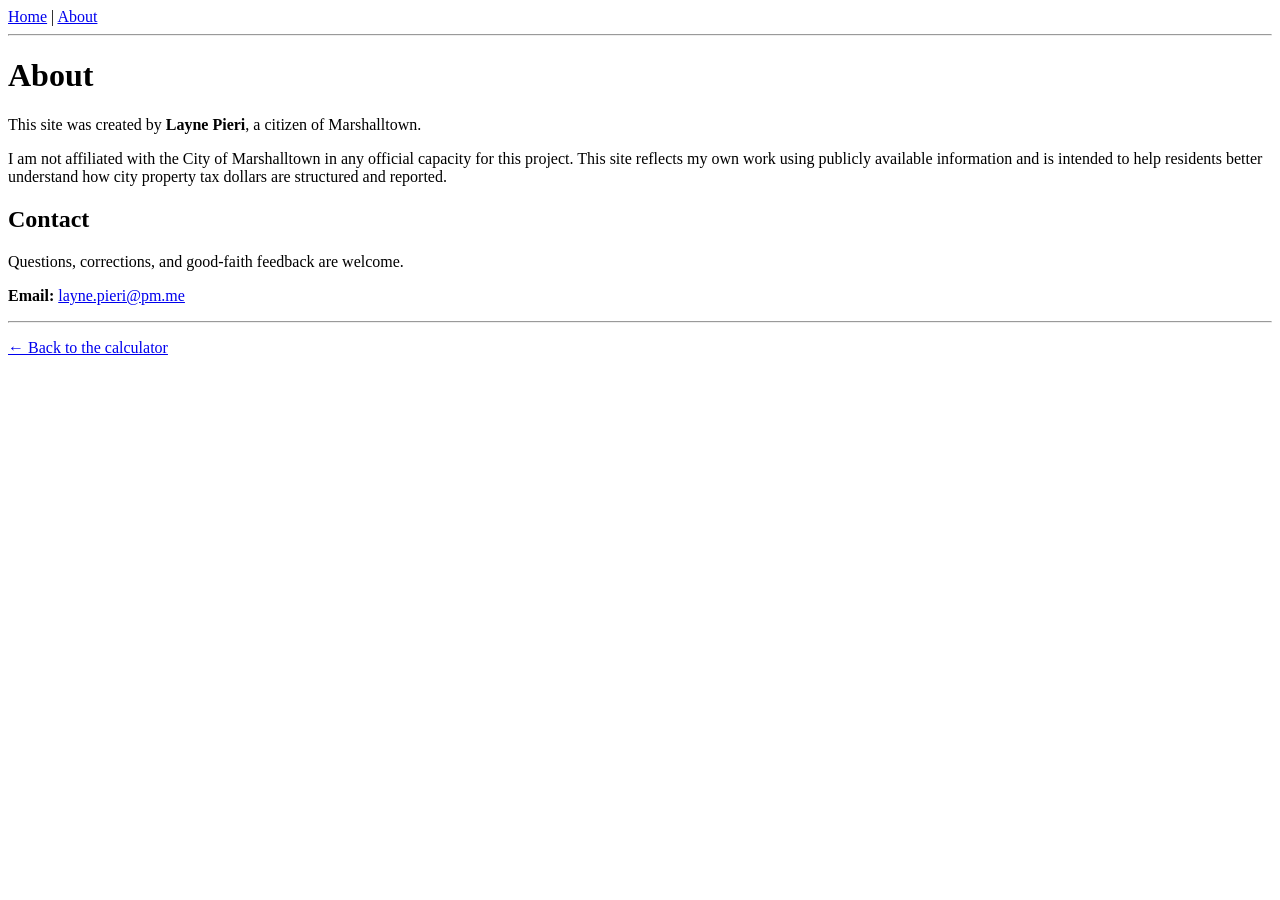
==== about.html @ 5cb39fc7 "Create about.html" ====
<!DOCTYPE html>
<html lang="en">
<head>
  <meta charset="UTF-8">
  <title>About – Where Your City Property Taxes Go</title>
</head>

<body>

<nav>
  <a href="index.html">Home</a> |
  <a href="about.html">About</a>
</nav>

<hr>

<h1>About</h1>

<p>
This site was created by <strong>Layne Pieri</strong>, a citizen of Marshalltown.
</p>

<p>
I am not affiliated with the City of Marshalltown in any official capacity for this project.
This site reflects my own work using publicly available information and is intended
to help residents better understand how city property tax dollars are structured and reported.
</p>

<h2>Contact</h2>

<p>
Questions, corrections, and good‑faith feedback are welcome.
</p>

<p>
<strong>Email:</strong> <a href="mailto:layne.pieri@pm.me">layne.pieri@pm.me</a>
</p>

<hr>

<p>
<a href="index.html">← Back to the calculator</a>
</p>

</body>
</html>
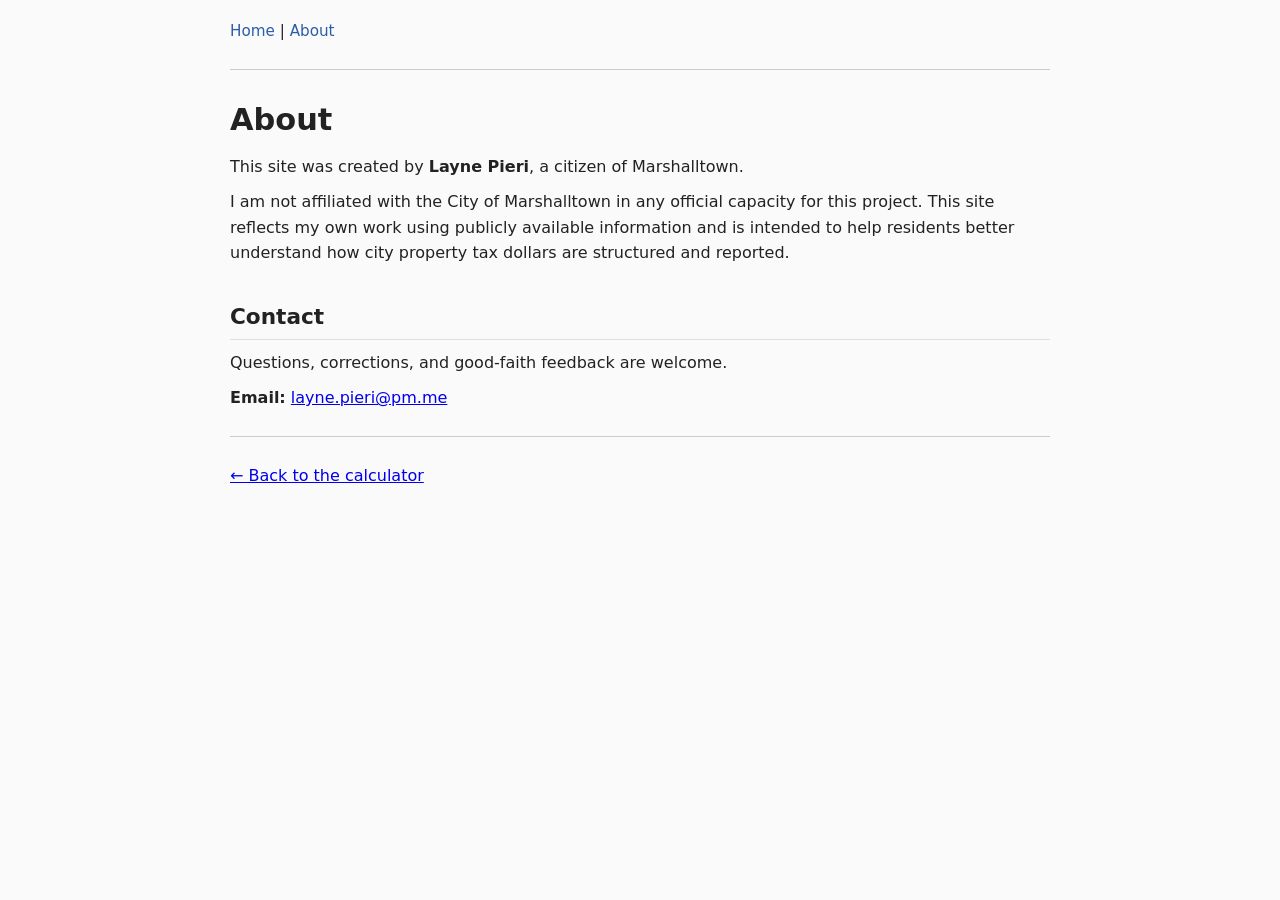
==== commit 5de8f886: "Update about.html" ====
--- a/about.html
+++ b/about.html
@@ -1,9 +1,12 @@
 <!DOCTYPE html>
 <html lang="en">
+
 <head>
   <meta charset="UTF-8">
-  <title>About – Where Your City Property Taxes Go</title>
+  <title>Where Your City Property Taxes Go (FY26)</title>
+  <link rel="stylesheet" href="style.css">
 </head>
+
 
 <body>
 
--- a/style.css
+++ b/style.css
@@ -0,0 +1,91 @@
+/* Overall page */
+body {
+  max-width: 820px;
+  margin: 0 auto;
+  padding: 1.2em;
+  font-family: system-ui, -apple-system, BlinkMacSystemFont,
+               "Segoe UI", Roboto, sans-serif;
+  line-height: 1.6;
+  color: #222;
+  background-color: #fafafa;
+}
+
+/* Navigation */
+nav {
+  font-size: 0.95em;
+  margin-bottom: 0.6em;
+}
+
+nav a {
+  text-decoration: none;
+  color: #2b5dab;
+}
+
+nav a:hover {
+  text-decoration: underline;
+}
+
+/* Headings */
+h1 {
+  margin-top: 0.4em;
+  margin-bottom: 0.2em;
+  font-size: 1.9em;
+}
+
+h2 {
+  margin-top: 1.6em;
+  margin-bottom: 0.4em;
+  font-size: 1.35em;
+  border-bottom: 1px solid #ddd;
+  padding-bottom: 0.2em;
+}
+
+h3 {
+  margin-top: 1.2em;
+  margin-bottom: 0.2em;
+  font-size: 1.1em;
+}
+
+/* Paragraphs and lists */
+p {
+  margin: 0.6em 0;
+}
+
+ul, ol {
+  margin-left: 1.3em;
+}
+
+/* Calculator elements */
+input[type="number"] {
+  font-size: 1em;
+  padding: 0.3em 0.4em;
+  width: 160px;
+}
+
+button {
+  font-size: 1em;
+  padding: 0.4em 0.8em;
+  margin-top: 0.3em;
+  cursor: pointer;
+}
+
+/* Results box */
+#results {
+  margin-top: 1em;
+  padding: 0.7em 0.9em;
+  background-color: #ffffff;
+  border: 1px solid #ddd;
+  border-radius: 4px;
+}
+
+/* Horizontal rules */
+hr {
+  margin: 1.6em 0;
+  border: none;
+  border-top: 1px solid #ccc;
+}
+
+/* Small / explanatory text */
+small, em {
+  color: #555;
+}
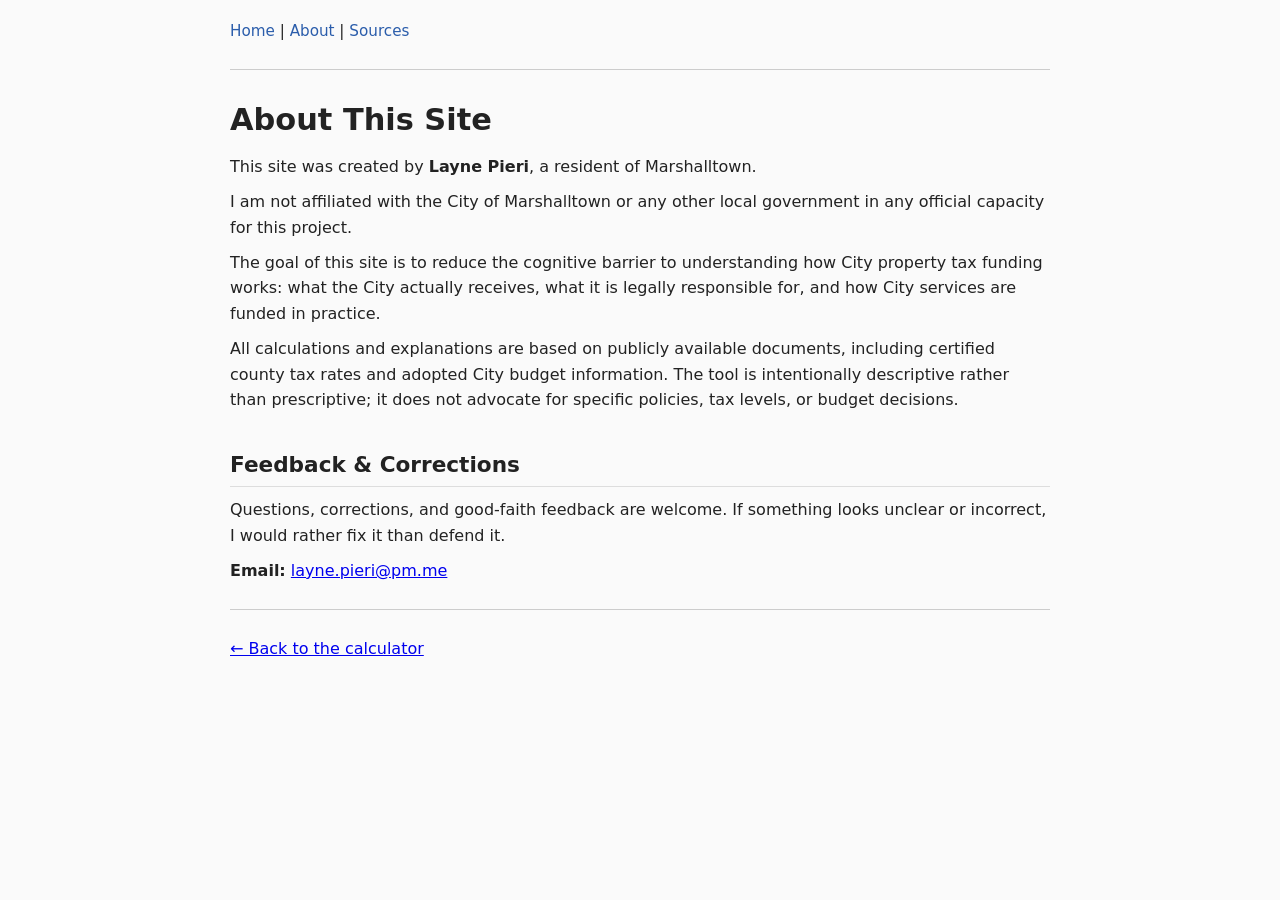
==== commit 84dbb7f0: "Update about.html" ====
--- a/about.html
+++ b/about.html
@@ -3,40 +3,54 @@
 
 <head>
   <meta charset="UTF-8">
-  <title>Where Your City Property Taxes Go (FY26)</title>
+  <title>About This Site</title>
   <link rel="stylesheet" href="style.css">
 </head>
-
 
 <body>
 
 <nav>
   <a href="index.html">Home</a> |
-  <a href="about.html">About</a>
+  <a href="about.html">About</a> |
+  <a href="sources.html">Sources</a>
 </nav>
 
 <hr>
 
-<h1>About</h1>
+<h1>About This Site</h1>
 
 <p>
-This site was created by <strong>Layne Pieri</strong>, a citizen of Marshalltown.
+This site was created by <strong>Layne Pieri</strong>, a resident of Marshalltown.
 </p>
 
 <p>
-I am not affiliated with the City of Marshalltown in any official capacity for this project.
-This site reflects my own work using publicly available information and is intended
-to help residents better understand how city property tax dollars are structured and reported.
+I am not affiliated with the City of Marshalltown or any other local government
+in any official capacity for this project.
 </p>
 
-<h2>Contact</h2>
+<p>
+The goal of this site is to reduce the cognitive barrier to understanding how
+City property tax funding works: what the City actually receives, what it is
+legally responsible for, and how City services are funded in practice.
+</p>
+
+<p>
+All calculations and explanations are based on publicly available documents,
+including certified county tax rates and adopted City budget information.
+The tool is intentionally descriptive rather than prescriptive; it does not
+advocate for specific policies, tax levels, or budget decisions.
+</p>
+
+<h2>Feedback & Corrections</h2>
 
 <p>
 Questions, corrections, and good‑faith feedback are welcome.
+If something looks unclear or incorrect, I would rather fix it than defend it.
 </p>
 
 <p>
-<strong>Email:</strong> <a href="mailto:layne.pieri@pm.me">layne.pieri@pm.me</a>
+<strong>Email:</strong>
+<a href="mailto:layne.pieri@pm.me">layne.pieri@pm.me</a>
 </p>
 
 <hr>
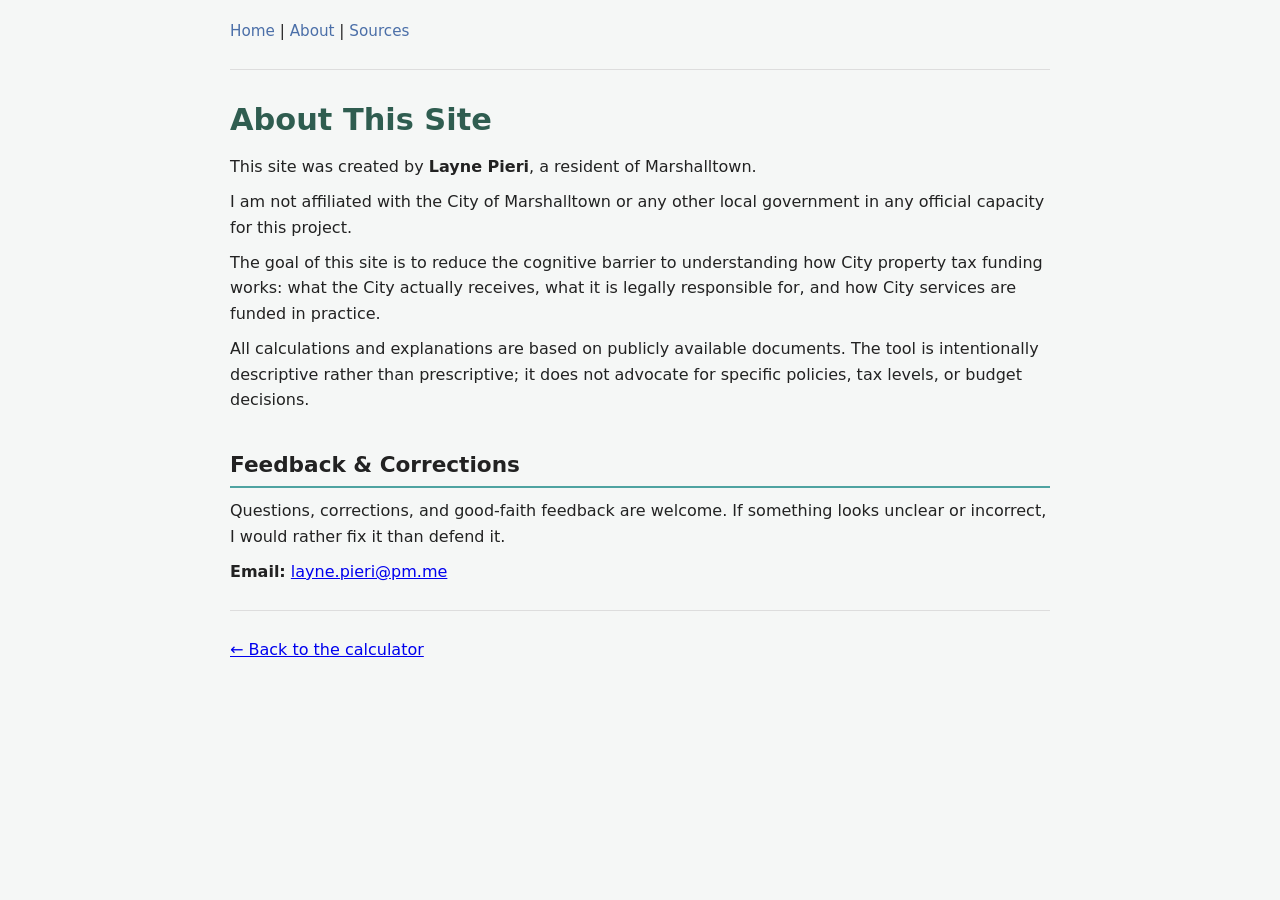
==== commit 54b3d846: "Update about.html" ====
--- a/about.html
+++ b/about.html
@@ -20,43 +20,42 @@
 <h1>About This Site</h1>
 
 <p>
-This site was created by <strong>Layne Pieri</strong>, a resident of Marshalltown.
+  This site was created by <strong>Layne Pieri</strong>, a resident of Marshalltown.
 </p>
 
 <p>
-I am not affiliated with the City of Marshalltown or any other local government
-in any official capacity for this project.
+  I am not affiliated with the City of Marshalltown or any other local government
+  in any official capacity for this project.
 </p>
 
 <p>
-The goal of this site is to reduce the cognitive barrier to understanding how
-City property tax funding works: what the City actually receives, what it is
-legally responsible for, and how City services are funded in practice.
+  The goal of this site is to reduce the cognitive barrier to understanding how
+  City property tax funding works: what the City actually receives, what it is
+  legally responsible for, and how City services are funded in practice.
 </p>
 
 <p>
-All calculations and explanations are based on publicly available documents,
-including certified county tax rates and adopted City budget information.
-The tool is intentionally descriptive rather than prescriptive; it does not
-advocate for specific policies, tax levels, or budget decisions.
+  All calculations and explanations are based on publicly available documents.
+  The tool is intentionally descriptive rather than prescriptive; it does not
+  advocate for specific policies, tax levels, or budget decisions.
 </p>
 
-<h2>Feedback & Corrections</h2>
+<h2>Feedback &amp; Corrections</h2>
 
 <p>
-Questions, corrections, and good‑faith feedback are welcome.
-If something looks unclear or incorrect, I would rather fix it than defend it.
+  Questions, corrections, and good‑faith feedback are welcome.
+  If something looks unclear or incorrect, I would rather fix it than defend it.
 </p>
 
 <p>
-<strong>Email:</strong>
-<a href="mailto:layne.pieri@pm.me">layne.pieri@pm.me</a>
+  <strong>Email:</strong>
+  <a href="mailto:layne.pieri@pm.me">layne.pieri@pm.me</a>
 </p>
 
 <hr>
 
 <p>
-<a href="index.html">← Back to the calculator</a>
+  <a href="index.html">&larr; Back to the calculator</a>
 </p>
 
 </body>
--- a/style.css
+++ b/style.css
@@ -1,3 +1,17 @@
+/* ===============================
+   Color palette (Marshalltown‑adjacent)
+   =============================== */
+
+:root {
+  --mt-green-dark: #2f5d50;   /* deep civic green */
+  --mt-green: #4fa3a1;        /* teal accent */
+  --mt-blue: #4b6fa8;         /* muted civic blue */
+  --mt-gray: #f5f7f6;
+  --text-main: #222;
+  --text-muted: #555;
+  --border-light: #ddd;
+}
+
 /* Overall page */
 body {
   max-width: 820px;
@@ -6,8 +20,8 @@
   font-family: system-ui, -apple-system, BlinkMacSystemFont,
                "Segoe UI", Roboto, sans-serif;
   line-height: 1.6;
-  color: #222;
-  background-color: #fafafa;
+  color: var(--text-main);
+  background-color: var(--mt-gray);
 }
 
 /* Navigation */
@@ -18,7 +32,7 @@
 
 nav a {
   text-decoration: none;
-  color: #2b5dab;
+  color: var(--mt-blue);
 }
 
 nav a:hover {
@@ -30,13 +44,14 @@
   margin-top: 0.4em;
   margin-bottom: 0.2em;
   font-size: 1.9em;
+  color: var(--mt-green-dark);
 }
 
 h2 {
   margin-top: 1.6em;
   margin-bottom: 0.4em;
   font-size: 1.35em;
-  border-bottom: 1px solid #ddd;
+  border-bottom: 2px solid var(--mt-green);
   padding-bottom: 0.2em;
 }
 
@@ -44,6 +59,7 @@
   margin-top: 1.2em;
   margin-bottom: 0.2em;
   font-size: 1.1em;
+  color: var(--mt-green-dark);
 }
 
 /* Paragraphs and lists */
@@ -56,25 +72,36 @@
 }
 
 /* Calculator elements */
-input[type="number"] {
+input[type="number"],
+select {
   font-size: 1em;
-  padding: 0.3em 0.4em;
-  width: 160px;
+  padding: 0.35em 0.45em;
+  width: 180px;
+  border: 1px solid var(--border-light);
+  border-radius: 3px;
 }
 
 button {
   font-size: 1em;
-  padding: 0.4em 0.8em;
-  margin-top: 0.3em;
+  padding: 0.45em 0.9em;
+  margin-top: 0.4em;
   cursor: pointer;
+  background-color: var(--mt-green);
+  color: #fff;
+  border: none;
+  border-radius: 3px;
+}
+
+button:hover {
+  background-color: var(--mt-green-dark);
 }
 
 /* Results box */
 #results {
   margin-top: 1em;
-  padding: 0.7em 0.9em;
+  padding: 0.9em 1em;
   background-color: #ffffff;
-  border: 1px solid #ddd;
+  border-left: 4px solid var(--mt-green);
   border-radius: 4px;
 }
 
@@ -82,10 +109,10 @@
 hr {
   margin: 1.6em 0;
   border: none;
-  border-top: 1px solid #ccc;
+  border-top: 1px solid var(--border-light);
 }
 
 /* Small / explanatory text */
 small, em {
-  color: #555;
+  color: var(--text-muted);
 }
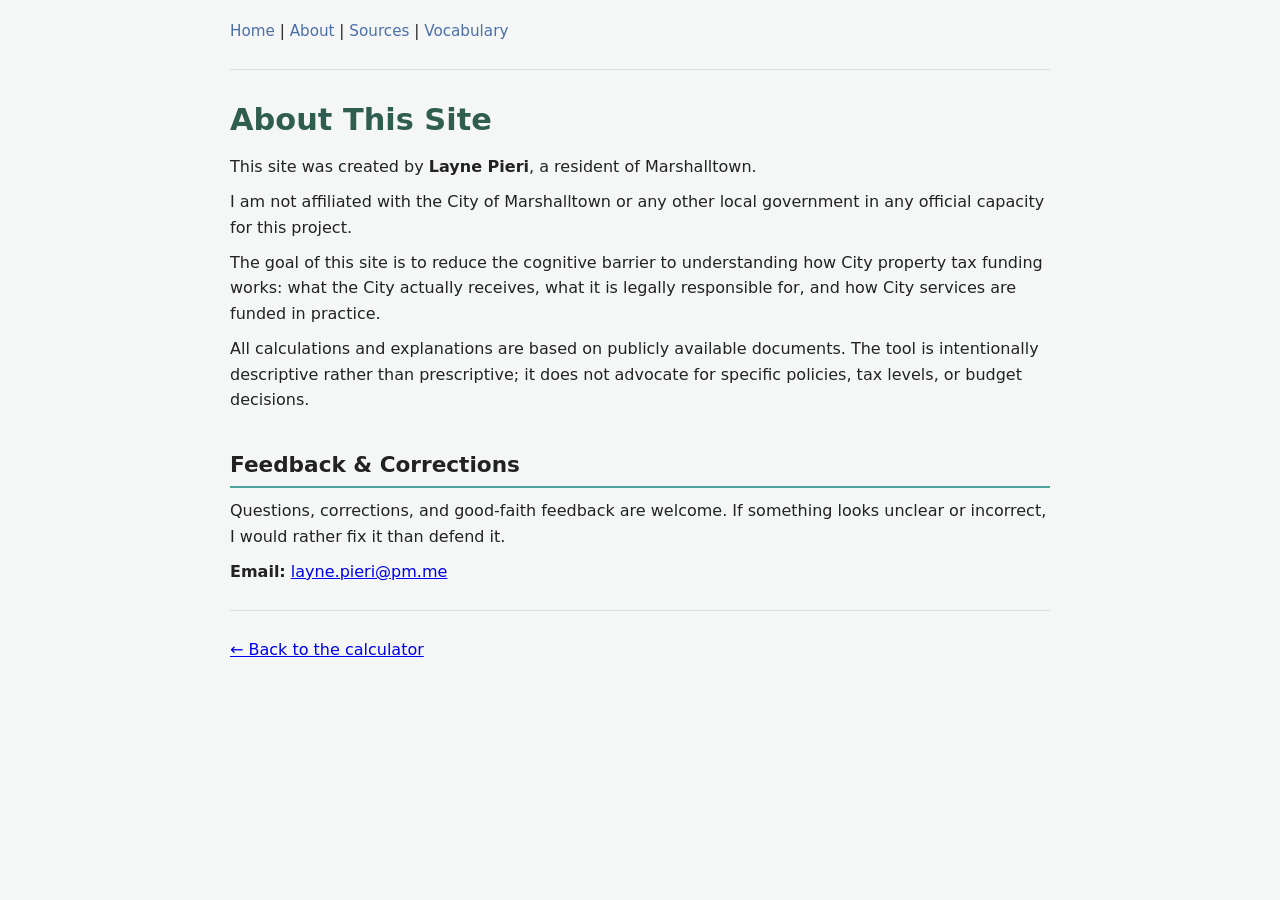
==== commit eaefee3f: "Update about.html" ====
--- a/about.html
+++ b/about.html
@@ -9,11 +9,14 @@
 
 <body>
 
+
 <nav>
   <a href="index.html">Home</a> |
   <a href="about.html">About</a> |
-  <a href="sources.html">Sources</a>
+  <a href="sources.html">Sources</a> |
+  <a href="vocab.html">Vocabulary</a>
 </nav>
+
 
 <hr>
 
--- a/style.css
+++ b/style.css
@@ -8,7 +8,7 @@
   --mt-blue: #4b6fa8;         /* muted civic blue */
   --mt-gray: #f5f7f6;
   --text-main: #222;
-  --text-muted: #555;
+  --text-muted: #444;
   --border-light: #ddd;
 }
 
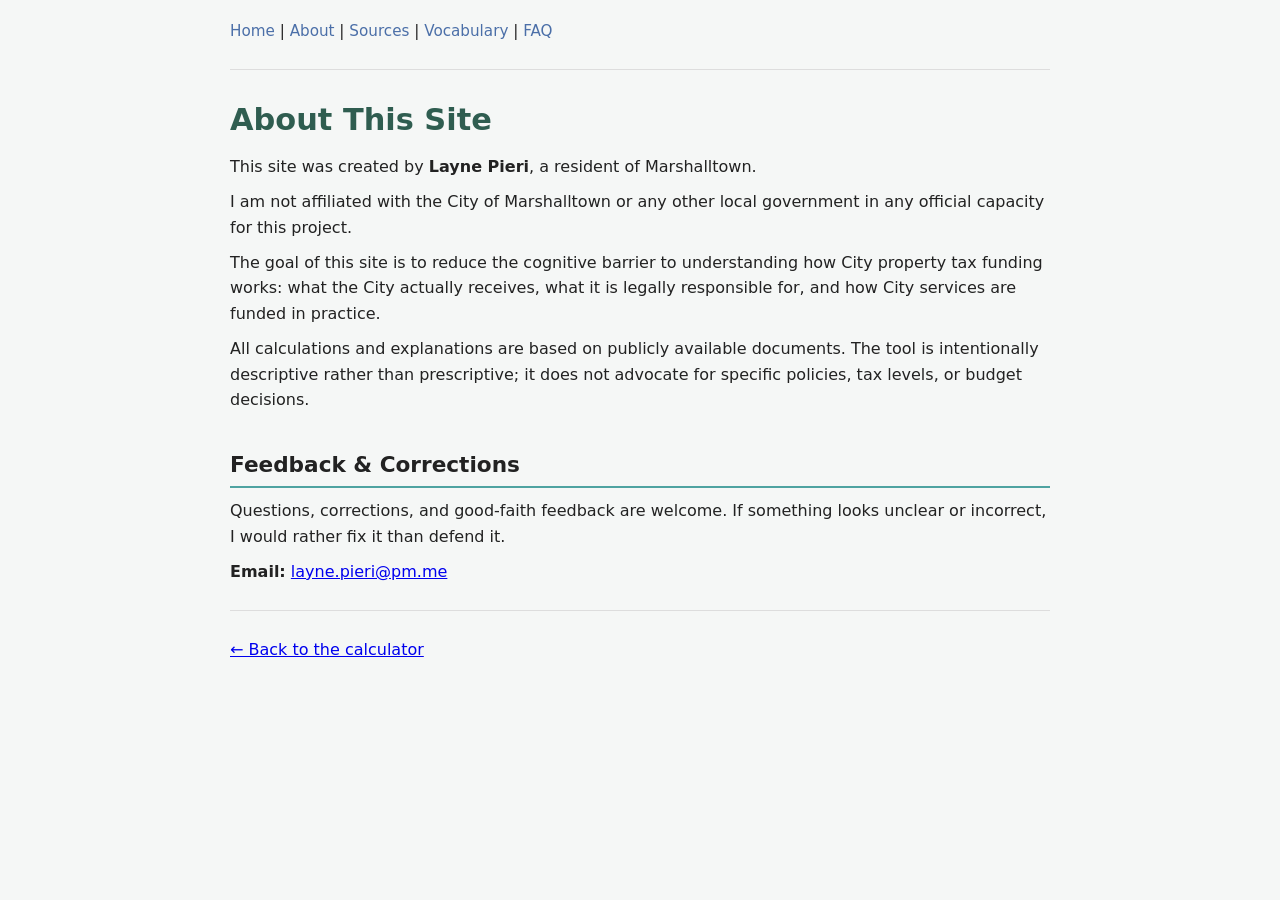
==== commit 870bb744: "Update about.html" ====
--- a/about.html
+++ b/about.html
@@ -14,7 +14,8 @@
   <a href="index.html">Home</a> |
   <a href="about.html">About</a> |
   <a href="sources.html">Sources</a> |
-  <a href="vocab.html">Vocabulary</a>
+  <a href="vocab.html">Vocabulary</a> |
+  <a href="faq.html">FAQ</a>
 </nav>
 
 
